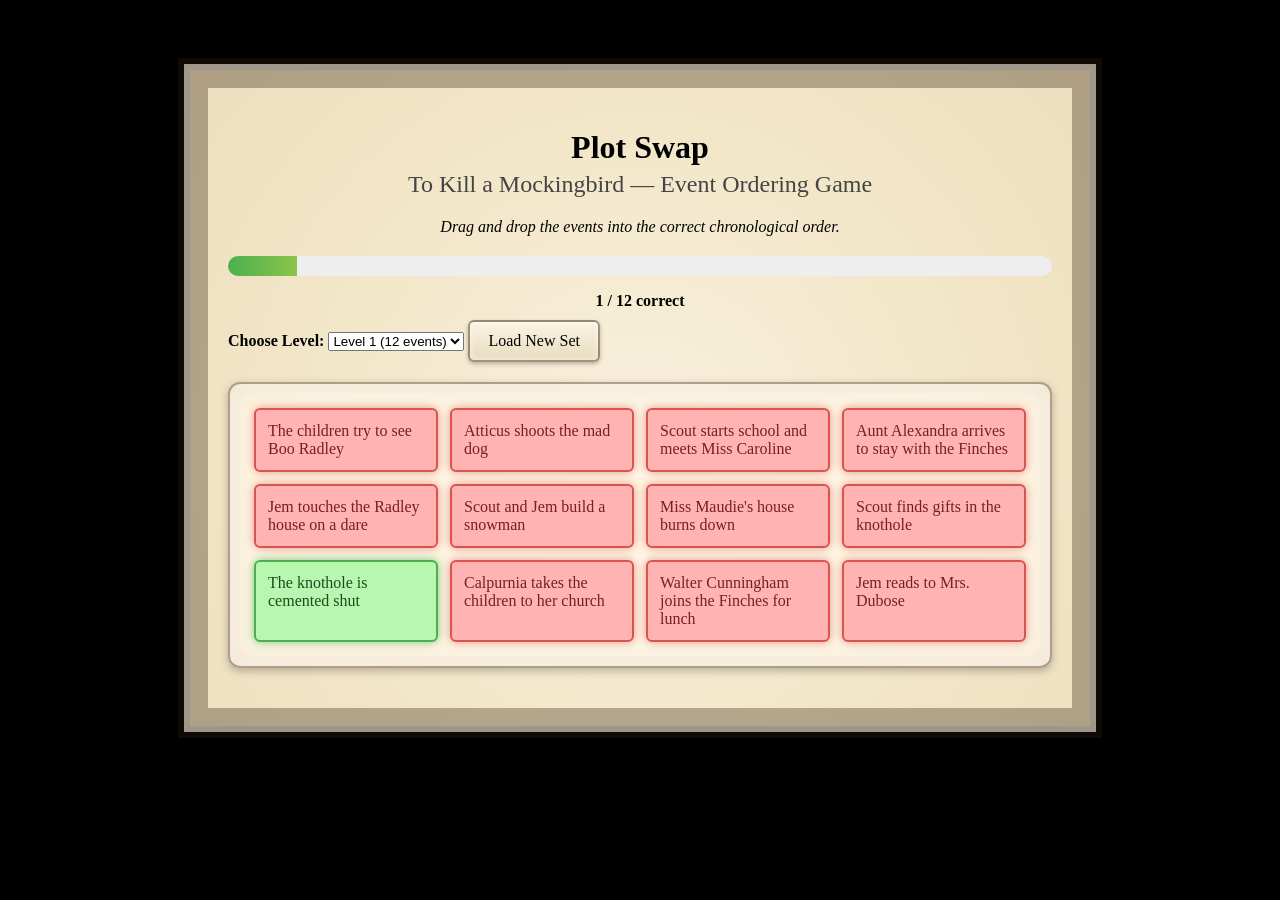
==== plotswap.html @ 38f8b348 "Rename index.html to plotswap.html" ====
<!DOCTYPE html>
<html lang="en">
<head>
  <meta charset="UTF-8">
  <meta name="viewport" content="width=device-width, initial-scale=1.0">
  <title>Plot Swap — To Kill a Mockingbird</title>
  <link rel="stylesheet" href="style.css">
</head>

<body>

  <div id="pageFrame">

    <h1 class="title">Plot Swap</h1>
    <h2 class="subtitle">To Kill a Mockingbird — Event Ordering Game</h2>
    <p class="instructions">Drag and drop the events into the correct chronological order.</p>

    <div id="progressContainer">
      <div id="progressBar"></div>
    </div>
    <p id="progressText"></p>

    <label for="levelSelect"><strong>Choose Level:</strong></label>
    <select id="levelSelect">
      <option value="1">Level 1 (12 events)</option>
      <option value="2">Level 2 (12 of 18)</option>
      <option value="3">Level 3 (12 of 24)</option>
    </select>

    <button id="newSetBtn">Load New Set</button>

    <div id="gameBoard" class="board"></div>

    <div id="winBanner">You solved it!</div>

  </div> <!-- END OF pageFrame -->

  <script src="script.js"></script>

</body>
</html>
---- style.css ----
html {
  background: #000000;
}

/* ===========================
   PAGE FRAME WRAPPER
   =========================== */
#pageFrame {
  max-width: 900px;
  margin: 70px auto 40px; /* moves whole page down */
  padding: 20px;

  /* Storybook page frame */
  border: 18px solid rgba(60, 40, 20, 0.35);
  box-shadow:
      0 0 0 6px rgba(255, 245, 225, 0.6),
      0 0 0 12px rgba(60, 40, 20, 0.25);
  box-sizing: border-box;

  /* Stronger parchment base */
  background: radial-gradient(circle at center,
      #f8f1df 0%,
      #f3e7c9 40%,
      #e8d9b8 100%);
  background-attachment: fixed;

  position: relative; /* needed for ::before grain */
}

/* Stronger paper grain overlay */
#pageFrame::before {
  content: "";
  position: absolute;
  inset: 0;
  pointer-events: none;
  z-index: -1;

  background-image:
    url("[data-uri]");
  opacity: 0.35;
}

/* ===========================
   WIN BANNER
   =========================== */
#winBanner {
  position: fixed;
  top: 20%;
  left: 50%;
  transform: translateX(-50%);
  padding: 20px 40px;

  background: rgba(255, 248, 230, 0.95);
  border: 2px solid rgba(80, 50, 30, 0.5);
  border-radius: 10px;

  font-size: 28px;
  font-weight: bold;
  color: #4a3a22;
  text-align: center;

  box-shadow:
    0 4px 12px rgba(0,0,0,0.25),
    inset 0 0 12px rgba(255,255,255,0.6);

  opacity: 0;
  pointer-events: none;
  transition: opacity 0.6s ease;
  z-index: 99999;
}

#winBanner.show {
  opacity: 1;
}

/* ===========================
   TITLES + TEXT
   =========================== */
.title {
  text-align: center;
  margin-bottom: 5px;
}

.subtitle {
  text-align: center;
  margin-top: 0;
  font-weight: normal;
  color: #444;
}

.instructions {
  text-align: center;
  font-style: italic;
  margin-bottom: 20px;
}

/* ===========================
   STORYBOOK TILES
   =========================== */
.tile {
  padding: 12px;
  background: rgba(255, 255, 255, 0.92);
  border: 2px solid rgba(80, 50, 30, 0.5);
  border-radius: 6px;
  cursor: grab;
  user-select: none;

  box-shadow:
      0 2px 4px rgba(0, 0, 0, 0.25),
      inset 0 0 6px rgba(255, 255, 255, 0.6);

  transition: transform 0.12s ease, box-shadow 0.12s ease;
}

.tile:hover {
  transform: translateY(-2px);
  box-shadow:
      0 4px 10px rgba(0, 0, 0, 0.3),
      inset 0 0 6px rgba(255, 255, 255, 0.6);
}

.tile:active {
  transform: scale(0.97);
  box-shadow: none !important;
  transition: none !important;
}

.tile.correct {
  background: #b7f7b0;
  border-color: #4caf50;
  color: #1b4d1b;
  box-shadow: 0 0 10px rgba(76, 175, 80, 0.7);
}

.tile.incorrect {
  background: #ffb3b3;
  border-color: #d9534f;
  color: #7a1f1f;
  box-shadow: 0 0 10px rgba(217, 83, 79, 0.6);
}

/* ===========================
   STORYBOOK PANEL (THE BOARD)
   =========================== */
.board {
  display: grid;
  grid-template-columns: repeat(4, 1fr);
  gap: 12px;
  margin: 20px 0;
  padding: 24px;

  background: rgba(255, 248, 230, 0.88);
  border: 2px solid rgba(80, 50, 30, 0.45);
  border-radius: 12px;

  box-shadow:
      0 3px 8px rgba(0, 0, 0, 0.25),
      inset 0 0 14px rgba(255, 255, 255, 0.5),
      inset 0 0 25px rgba(80, 50, 30, 0.15);

  backdrop-filter: blur(2px);
}

@media (max-width: 600px) {
  .board {
    grid-template-columns: repeat(2, 1fr);
  }
}

/* ===========================
   PROGRESS BAR
   =========================== */
#progressContainer {
  width: 100%;
  height: 20px;
  background: #eee;
  border-radius: 10px;
  margin: 10px 0;
  overflow: hidden;
}

#progressBar {
  height: 100%;
  width: 0%;
  background: linear-gradient(90deg, #4caf50, #8bc34a);
  transition: width 0.3s ease;
}

#progressText {
  text-align: center;
  font-weight: bold;
  margin-bottom: 10px;
}

/* ===========================
   STORYBOOK BUTTONS
   =========================== */
button {
  background: linear-gradient(#faf4e2, #e8dcc0);
  border: 2px solid rgba(80, 50, 30, 0.5);
  border-radius: 6px;
  padding: 10px 18px;
  font-family: inherit;
  font-size: 16px;
  cursor: pointer;

  box-shadow:
    0 2px 4px rgba(0,0,0,0.25),
    inset 0 0 6px rgba(255,255,255,0.6);

  transition: transform 0.12s ease, box-shadow 0.12s ease;
}

button:hover {
  transform: translateY(-2px);
  box-shadow:
    0 4px 10px rgba(0,0,0,0.3),
    inset 0 0 6px rgba(255,255,255,0.6);
}

button:active {
  transform: translateY(1px);
  box-shadow:
    0 1px 2px rgba(0,0,0,0.2),
    inset 0 0 4px rgba(0,0,0,0.25);
}

/* ===========================
   CONFETTI
   =========================== */
.confetti {
  position: fixed;
  top: -10px;
  width: 10px;
  height: 10px;
  border-radius: 50%;
  animation: fall 1.2s linear forwards;
  z-index: 9999;
}

@keyframes fall {
  to {
    transform: translateY(100vh) rotate(720deg);
  }
}
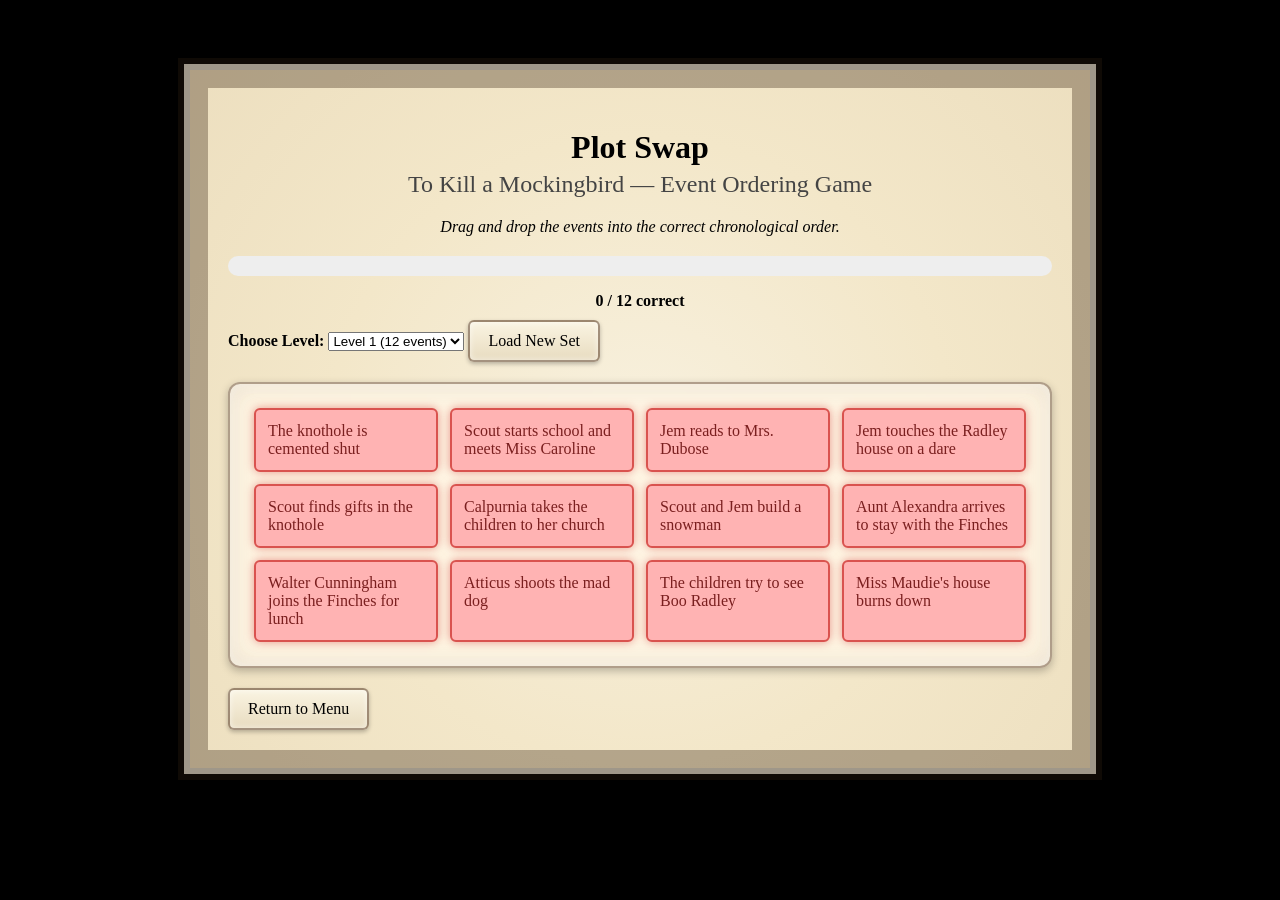
==== commit bf14149a: "Update plotswap.html" ====
--- a/plotswap.html
+++ b/plotswap.html
@@ -33,6 +33,8 @@
 
     <div id="winBanner">You solved it!</div>
 
+    <button onclick="location.href='index.html'">Return to Menu</button>
+
   </div> <!-- END OF pageFrame -->
 
   <script src="script.js"></script>
--- a/style.css
+++ b/style.css
@@ -224,6 +224,18 @@
     0 1px 2px rgba(0,0,0,0.2),
     inset 0 0 4px rgba(0,0,0,0.25);
 }
+.menu-buttons {
+  display: flex;
+  flex-direction: column;
+  gap: 20px;
+  max-width: 300px;
+  margin: 40px auto;
+}
+
+.menu-buttons button {
+  font-size: 20px;
+  padding: 14px 20px;
+}
 
 /* ===========================
    CONFETTI
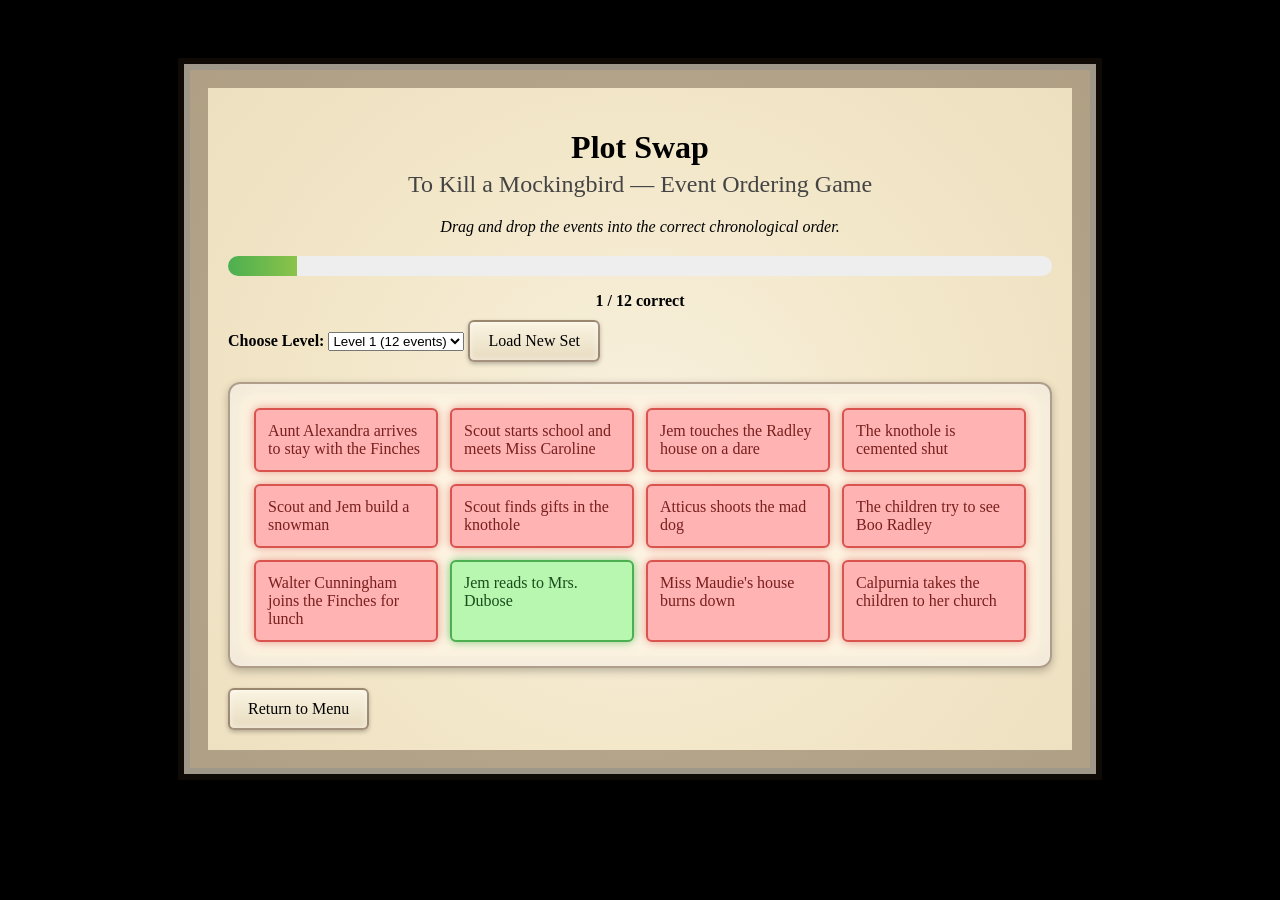
==== commit 8b767d3f: "Update plotswap.html" ====
--- a/plotswap.html
+++ b/plotswap.html
@@ -33,7 +33,8 @@
 
     <div id="winBanner">You solved it!</div>
 
-    <button onclick="location.href='index.html'">Return to Menu</button>
+    <button class="return-button" onclick="location.href='index.html'">Return to Menu</button>
+
 
   </div> <!-- END OF pageFrame -->
 
--- a/style.css
+++ b/style.css
@@ -237,6 +237,11 @@
   padding: 14px 20px;
 }
 
+.return-button {
+  position: relative;
+  z-index: 2;
+}
+
 /* ===========================
    CONFETTI
    =========================== */
